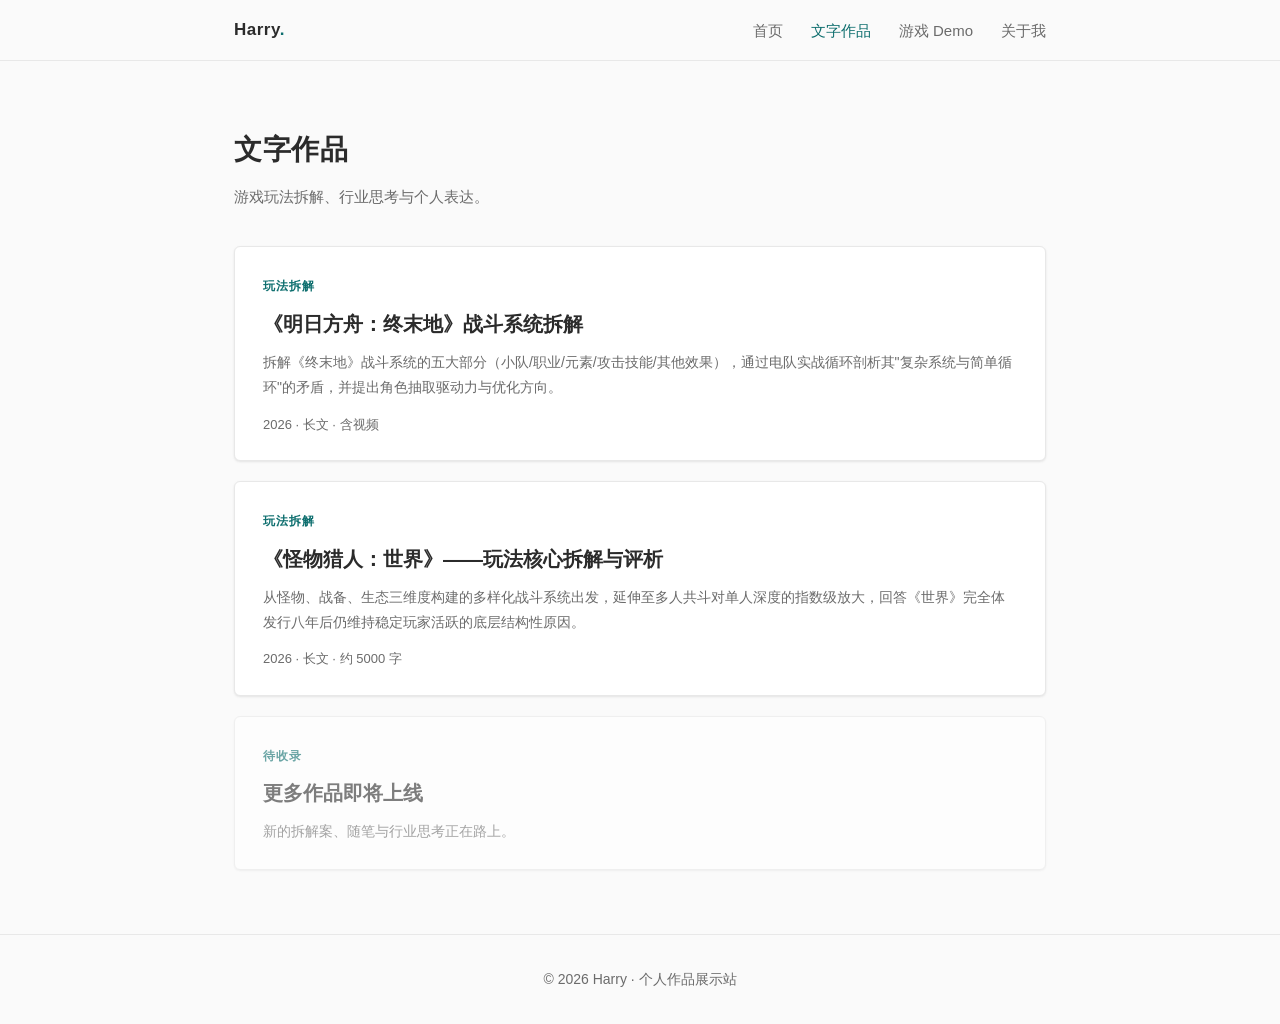
==== writing.html @ b540f8d0 "init: 完全重建站点(含终末地拆解案+视频LFS+怪猎拆解案)" ====
<!DOCTYPE html>
<html lang="zh-CN">
<head>
<meta charset="UTF-8">
<meta name="viewport" content="width=device-width, initial-scale=1.0">
<title>文字作品 · Harry</title>
<link rel="stylesheet" href="css/style.css">
</head>
<body>

<nav class="nav">
  <div class="nav-inner">
    <a href="index.html" class="nav-brand">Harry<span class="dot">.</span></a>
    <div class="nav-links">
      <a href="index.html">首页</a>
      <a href="writing.html">文字作品</a>
      <a href="games.html">游戏 Demo</a>
      <a href="about.html">关于我</a>
    </div>
  </div>
</nav>

<div class="container">
  <section class="section">
    <h2 class="section-title">文字作品</h2>
    <p class="section-sub">游戏玩法拆解、行业思考与个人表达。</p>

    <div class="writing-list">
      <a href="writing/endfield-analysis.html" class="writing-item">
        <span class="w-tag">玩法拆解</span>
        <div class="w-title">《明日方舟：终末地》战斗系统拆解</div>
        <div class="w-desc">拆解《终末地》战斗系统的五大部分（小队/职业/元素/攻击技能/其他效果），通过电队实战循环剖析其"复杂系统与简单循环"的矛盾，并提出角色抽取驱动力与优化方向。</div>
        <div class="w-meta">2026 · 长文 · 含视频</div>
      </a>

      <a href="writing/mhw-analysis.html" class="writing-item">
        <span class="w-tag">玩法拆解</span>
        <div class="w-title">《怪物猎人：世界》——玩法核心拆解与评析</div>
        <div class="w-desc">从怪物、战备、生态三维度构建的多样化战斗系统出发，延伸至多人共斗对单人深度的指数级放大，回答《世界》完全体发行八年后仍维持稳定玩家活跃的底层结构性原因。</div>
        <div class="w-meta">2026 · 长文 · 约 5000 字</div>
      </a>

      <div class="writing-item" style="opacity:0.6;">
        <span class="w-tag">待收录</span>
        <div class="w-title">更多作品即将上线</div>
        <div class="w-desc">新的拆解案、随笔与行业思考正在路上。</div>
      </div>
    </div>
  </section>
</div>

<footer class="footer">
  <div class="container">
    <p>© 2026 Harry · 个人作品展示站</p>
  </div>
</footer>

<script src="js/main.js"></script>
</body>
</html>
---- css/style.css ----
/* ===== 全局变量 ===== */
:root {
  --bg: #fafafa;
  --bg-card: #ffffff;
  --text: #2b2b2b;
  --text-light: #6b6b6b;
  --border: #e8e8e8;
  --accent: #0d6e6e;        /* 深青强调色 */
  --accent-hover: #0a5858;
  --shadow: 0 1px 3px rgba(0,0,0,0.06), 0 1px 2px rgba(0,0,0,0.04);
  --shadow-hover: 0 4px 12px rgba(0,0,0,0.10);
  --radius: 6px;
  --max-width: 860px;
  --font: "微软雅黑", "Microsoft YaHei", "PingFang SC", -apple-system, sans-serif;
}

/* ===== Reset ===== */
*, *::before, *::after { box-sizing: border-box; margin: 0; padding: 0; }
html { scroll-behavior: smooth; }
body {
  font-family: var(--font);
  background: var(--bg);
  color: var(--text);
  line-height: 1.8;
  font-size: 16px;
  -webkit-font-smoothing: antialiased;
}
a { color: var(--accent); text-decoration: none; transition: color .2s; }
a:hover { color: var(--accent-hover); }
img { max-width: 100%; display: block; }

/* ===== 布局 ===== */
.container { max-width: var(--max-width); margin: 0 auto; padding: 0 24px; }

/* ===== 导航 ===== */
.nav {
  position: sticky; top: 0; z-index: 100;
  background: rgba(250,250,250,0.92);
  backdrop-filter: blur(8px);
  border-bottom: 1px solid var(--border);
}
.nav-inner {
  max-width: var(--max-width); margin: 0 auto; padding: 0 24px;
  display: flex; align-items: center; justify-content: space-between;
  height: 60px;
}
.nav-brand { font-weight: 700; font-size: 17px; color: var(--text); letter-spacing: 0.5px; }
.nav-brand .dot { color: var(--accent); }
.nav-links { display: flex; gap: 28px; }
.nav-links a { color: var(--text-light); font-size: 15px; font-weight: 500; }
.nav-links a:hover, .nav-links a.active { color: var(--accent); }

/* ===== 通用区块 ===== */
.section { padding: 64px 0; }
.section-title {
  font-size: 28px; font-weight: 700; margin-bottom: 8px; letter-spacing: 0.5px;
}
.section-sub { color: var(--text-light); font-size: 15px; margin-bottom: 36px; }

/* ===== 首页 Hero ===== */
.hero { padding: 88px 0 56px; }
.hero h1 { font-size: 40px; font-weight: 700; line-height: 1.3; margin-bottom: 18px; letter-spacing: 1px; }
.hero h1 .accent { color: var(--accent); }
.hero p { font-size: 18px; color: var(--text-light); max-width: 560px; margin-bottom: 32px; }
.hero-tags { display: flex; gap: 12px; flex-wrap: wrap; }
.hero-tag {
  padding: 6px 14px; border: 1px solid var(--border); border-radius: 999px;
  font-size: 13px; color: var(--text-light); background: var(--bg-card);
}

/* ===== 精选作品卡片 ===== */
.cards { display: grid; grid-template-columns: 1fr 1fr; gap: 24px; }
@media (max-width: 640px) { .cards { grid-template-columns: 1fr; } }
.card {
  background: var(--bg-card); border: 1px solid var(--border); border-radius: var(--radius);
  padding: 28px; box-shadow: var(--shadow); transition: box-shadow .25s, transform .25s;
  display: flex; flex-direction: column;
}
.card:hover { box-shadow: var(--shadow-hover); transform: translateY(-2px); }
.card-cover { border-radius: var(--radius); margin-bottom: 18px; aspect-ratio: 16/9; object-fit: cover; background: #eee; }
.card-tag { font-size: 12px; color: var(--accent); font-weight: 600; letter-spacing: 1px; text-transform: uppercase; margin-bottom: 8px; }
.card-title { font-size: 20px; font-weight: 700; margin-bottom: 8px; }
.card-desc { font-size: 14px; color: var(--text-light); flex: 1; margin-bottom: 16px; }
.card-meta { font-size: 13px; color: var(--text-light); border-top: 1px solid var(--border); padding-top: 14px; }

/* ===== 关于我 ===== */
.about-grid { display: grid; grid-template-columns: 200px 1fr; gap: 48px; align-items: start; }
@media (max-width: 640px) { .about-grid { grid-template-columns: 1fr; gap: 24px; } }
.about-avatar { width: 180px; height: 180px; border-radius: 50%; object-fit: cover; border: 3px solid var(--bg-card); box-shadow: var(--shadow); }
.about-avatar-placeholder {
  width: 180px; height: 180px; border-radius: 50%;
  background: var(--accent); color: #fff;
  display: flex; align-items: center; justify-content: center;
  font-size: 80px; font-weight: 700; font-family: var(--font);
  box-shadow: var(--shadow);
}
.about-block { margin-bottom: 36px; }
.about-block h3 { font-size: 18px; font-weight: 700; margin-bottom: 14px; padding-bottom: 8px; border-bottom: 2px solid var(--accent); display: inline-block; }
.about-block .item { margin-bottom: 16px; }
.about-block .item-head { font-weight: 600; margin-bottom: 4px; }
.about-block .item-head .date { float: right; font-weight: 400; color: var(--text-light); font-size: 14px; }
.about-block .item-body { font-size: 15px; color: var(--text-light); }
.skill-chips { display: flex; flex-wrap: wrap; gap: 8px; }
.skill-chip { padding: 4px 12px; background: #f0f5f5; color: var(--accent); border-radius: 4px; font-size: 13px; font-weight: 500; }

/* ===== 文字作品列表 ===== */
.writing-list { display: flex; flex-direction: column; gap: 20px; }
.writing-item {
  background: var(--bg-card); border: 1px solid var(--border); border-radius: var(--radius);
  padding: 24px 28px; box-shadow: var(--shadow); transition: box-shadow .2s, transform .2s;
  display: block; color: inherit;
}
.writing-item:hover { box-shadow: var(--shadow-hover); transform: translateY(-1px); color: inherit; }
.writing-item .w-tag { font-size: 12px; color: var(--accent); font-weight: 600; letter-spacing: 1px; }
.writing-item .w-title { font-size: 20px; font-weight: 700; margin: 6px 0 8px; }
.writing-item .w-desc { font-size: 14px; color: var(--text-light); }
.writing-item .w-meta { font-size: 13px; color: var(--text-light); margin-top: 12px; }

/* ===== 文章正文 ===== */
.article { padding: 56px 0 80px; }
.article-header { margin-bottom: 40px; padding-bottom: 24px; border-bottom: 1px solid var(--border); }
.article-header .tag { font-size: 13px; color: var(--accent); font-weight: 600; letter-spacing: 1px; }
.article-header h1 { font-size: 32px; font-weight: 700; margin: 10px 0 12px; line-height: 1.4; }
.article-header .meta { font-size: 14px; color: var(--text-light); }
.article-cover { border-radius: var(--radius); margin-bottom: 40px; width: 100%; aspect-ratio: 16/9; object-fit: cover; }
.article-body h2 { font-size: 24px; font-weight: 700; margin: 40px 0 16px; padding-left: 12px; border-left: 4px solid var(--accent); }
.article-body h3 { font-size: 19px; font-weight: 700; margin: 28px 0 12px; }
.article-body h4 { font-size: 16px; font-weight: 700; margin: 22px 0 10px; color: var(--text); }
.article-body p { margin-bottom: 16px; color: #3a3a3a; }
.article-body ul { margin: 0 0 16px 20px; }
.article-body li { margin-bottom: 8px; color: #3a3a3a; }
.article-back { display: inline-block; margin-top: 40px; font-size: 14px; }
.article-body img { border-radius: var(--radius); margin: 16px auto 8px; max-width: 100%; box-shadow: var(--shadow); }
.article-body .img-caption { font-size: 13px; color: var(--text-light); text-align: center; margin-bottom: 24px; }
.article-body video { border-radius: var(--radius); margin: 16px auto 24px; max-width: 100%; display: block; box-shadow: var(--shadow); background: #000; }
.article-body .video-label { font-size: 13px; color: var(--accent); font-weight: 600; margin: 8px 0 -8px; }

/* ===== 游戏demo ===== */
.game-list { display: grid; grid-template-columns: 1fr 1fr; gap: 24px; }
@media (max-width: 640px) { .game-list { grid-template-columns: 1fr; } }
.game-card { background: var(--bg-card); border: 1px solid var(--border); border-radius: var(--radius); overflow: hidden; box-shadow: var(--shadow); transition: box-shadow .25s, transform .25s; }
.game-card:hover { box-shadow: var(--shadow-hover); transform: translateY(-2px); }
.game-cover { width: 100%; aspect-ratio: 16/9; object-fit: cover; background: #1a1a2e; }
.game-body { padding: 24px; }
.game-body .g-tag { font-size: 12px; color: var(--accent); font-weight: 600; letter-spacing: 1px; }
.game-body .g-title { font-size: 20px; font-weight: 700; margin: 6px 0 8px; }
.game-body .g-desc { font-size: 14px; color: var(--text-light); margin-bottom: 16px; }
.btn-download {
  display: inline-block; padding: 10px 22px; background: var(--accent); color: #fff;
  border-radius: var(--radius); font-size: 14px; font-weight: 600; transition: background .2s;
}
.btn-download:hover { background: var(--accent-hover); color: #fff; }
.btn-download.disabled { background: #ccc; cursor: not-allowed; }
.empty-state { text-align: center; padding: 60px 20px; color: var(--text-light); }
.empty-state .icon { font-size: 40px; margin-bottom: 16px; }

/* ===== 页脚 ===== */
.footer { border-top: 1px solid var(--border); padding: 32px 0; text-align: center; color: var(--text-light); font-size: 14px; }
.footer a { margin: 0 8px; }

/* ===== 响应式导航 ===== */
@media (max-width: 640px) {
  .nav-links { gap: 16px; }
  .nav-links a { font-size: 14px; }
  .hero h1 { font-size: 30px; }
  .hero p { font-size: 16px; }
  .section-title { font-size: 24px; }
}
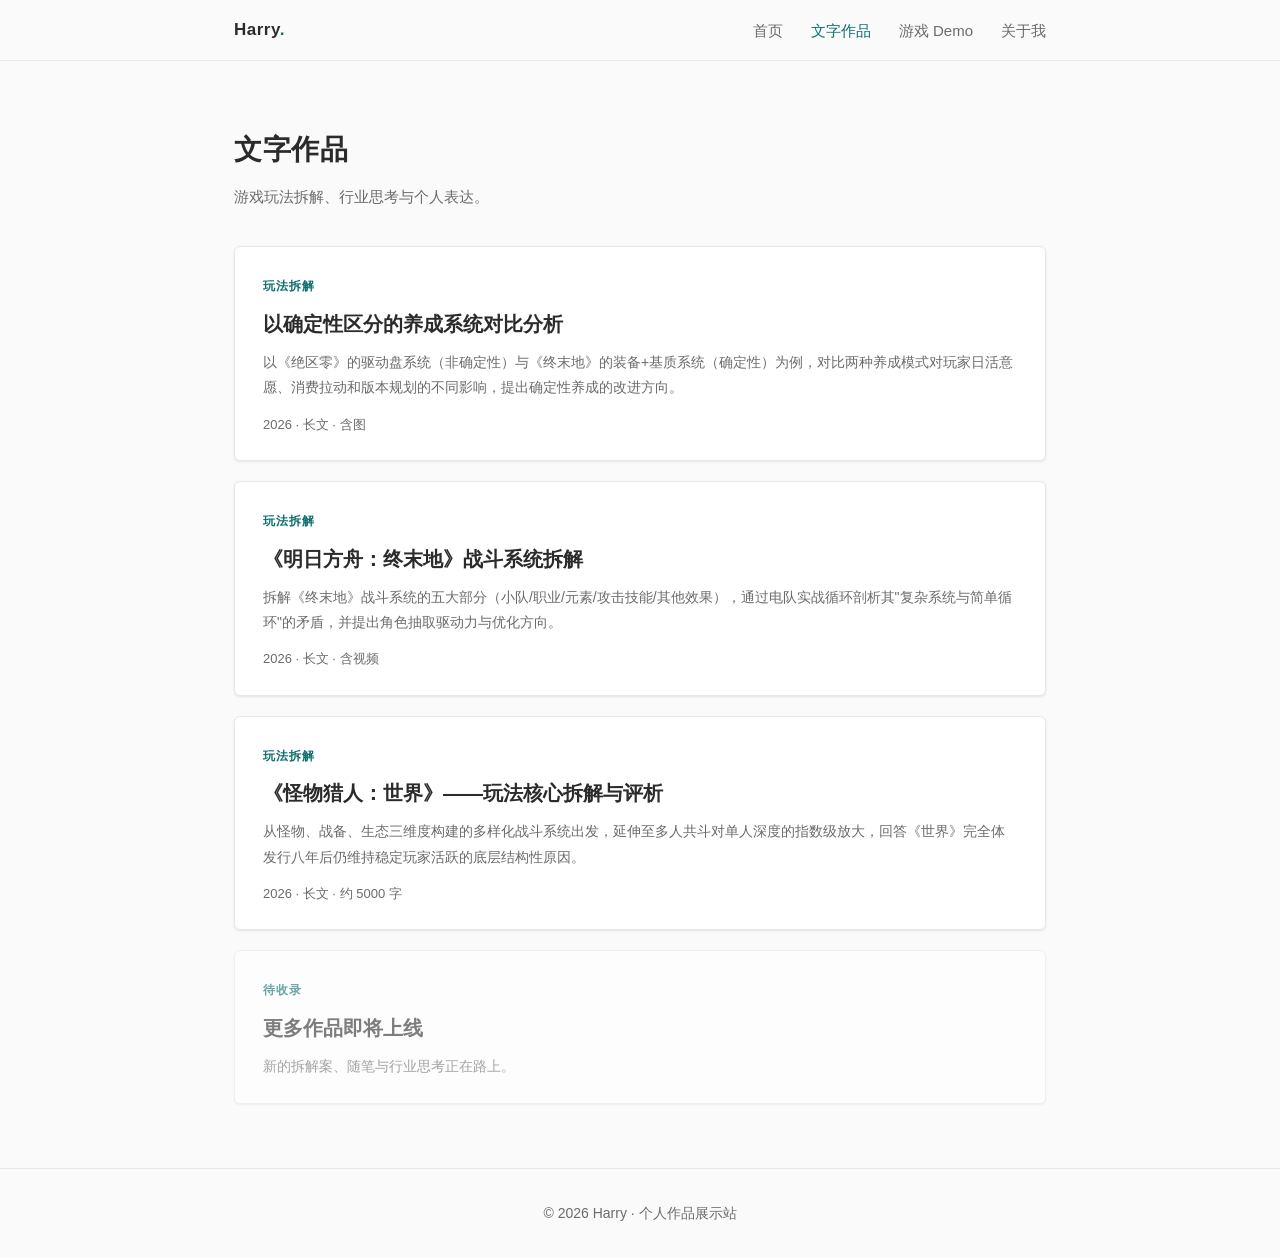
==== commit 16c74043: "feat: 新增绝区零×终末地养成系统对比分析(13图+纯图文)" ====
--- a/writing.html
+++ b/writing.html
@@ -26,6 +26,13 @@
     <p class="section-sub">游戏玩法拆解、行业思考与个人表达。</p>
 
     <div class="writing-list">
+      <a href="writing/zzz-analysis.html" class="writing-item">
+        <span class="w-tag">玩法拆解</span>
+        <div class="w-title">以确定性区分的养成系统对比分析</div>
+        <div class="w-desc">以《绝区零》的驱动盘系统（非确定性）与《终末地》的装备+基质系统（确定性）为例，对比两种养成模式对玩家日活意愿、消费拉动和版本规划的不同影响，提出确定性养成的改进方向。</div>
+        <div class="w-meta">2026 · 长文 · 含图</div>
+      </a>
+
       <a href="writing/endfield-analysis.html" class="writing-item">
         <span class="w-tag">玩法拆解</span>
         <div class="w-title">《明日方舟：终末地》战斗系统拆解</div>
